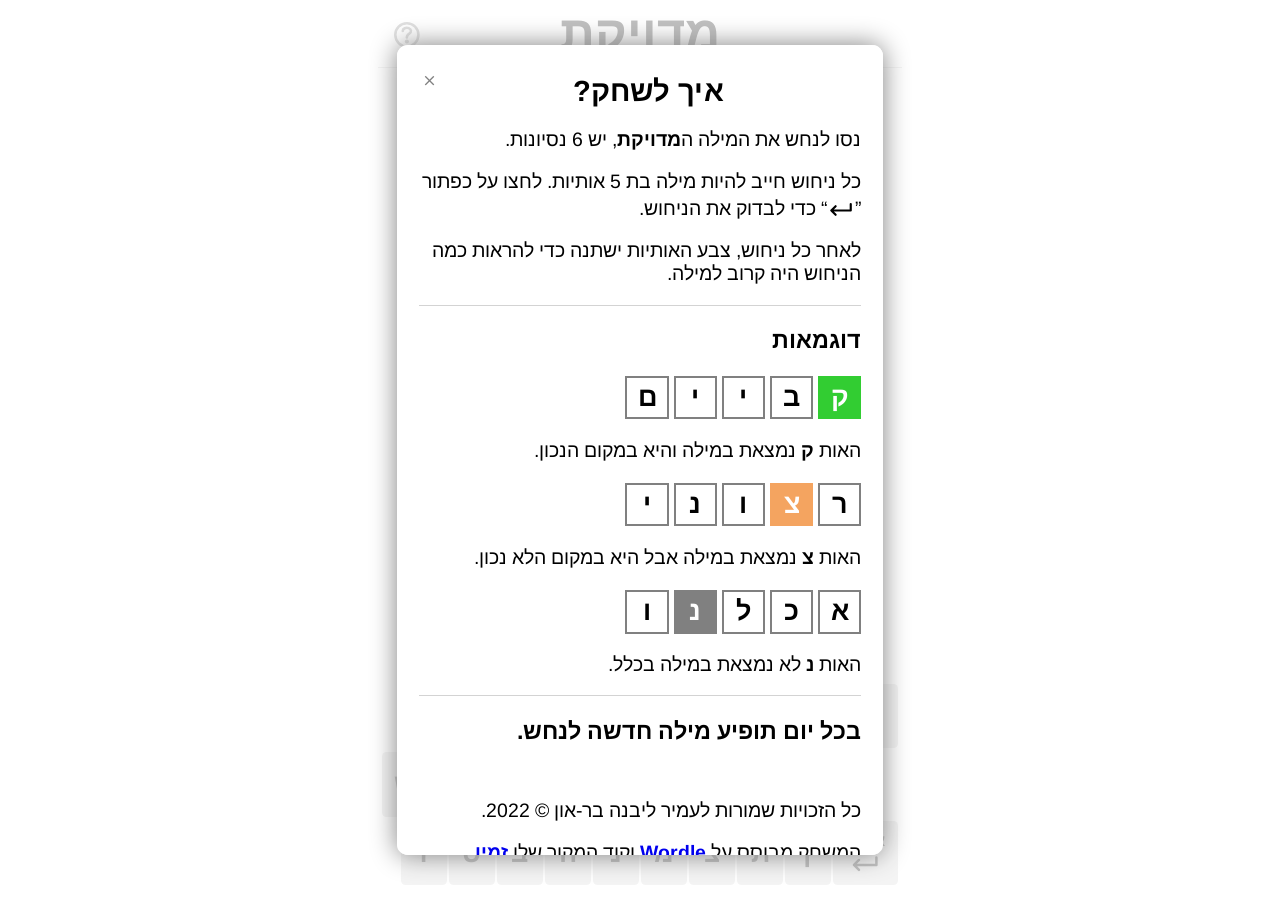
==== index.html @ 58165f93 "twitter image" ====
<!DOCTYPE html>
<html lang="he">
<head>
    <meta charset="UTF-8">
    <meta name=viewport content="width=device-width, initial-scale=1">
    <title>מדויקת: משחק מילים</title>
    <link rel="icon" href="favicon.png">
    <meta property="og:image" content="screenshot.png">
    <meta name="twitter:card" content="summary">
    <meta name="twitter:title" content="מדויקת: משחק מילים">
    <meta name="twitter:image" content="https://amirlb.github.io/meduyeket/screenshot-twitter.png">
    <link rel="stylesheet" href="style.css">
    <script src="words.js" charset="UTF-8"></script>
    <script src="main.js" charset="UTF-8"></script>
    <!-- Global site tag (gtag.js) - Google Analytics -->
    <script async src="https://www.googletagmanager.com/gtag/js?id=G-9BNSJSTY61"></script>
    <script>
        window.dataLayer = window.dataLayer || [];
        function gtag(){dataLayer.push(arguments);}
        gtag('js', new Date());

        gtag('config', 'G-9BNSJSTY61', { cookieFlags: 'SameSite=None; Secure' });
    </script>
</head>
<!--
    A word guessing game inspired by Wordle
    Copyright (C) 2022  Amir Livne Bar-on

    This program is free software: you can redistribute it and/or modify
    it under the terms of the GNU Affero General Public License as published by
    the Free Software Foundation, either version 3 of the License, or
    (at your option) any later version.

    This program is distributed in the hope that it will be useful,
    but WITHOUT ANY WARRANTY; without even the implied warranty of
    MERCHANTABILITY or FITNESS FOR A PARTICULAR PURPOSE.  See the
    GNU Affero General Public License for more details.

    You should have received a copy of the GNU Affero General Public License
    along with this program.  If not, see <http://www.gnu.org/licenses/>.
-->
<body>
        <div id="header">
            <svg id="help-button" viewbox="0 0 105 105">
                <path
                    d="M 34 35 A 16 12.5 0 1 1 59.6 45 A 24 18.75 0 0 0 50 60"
                    stroke-width="10" stroke-linecap="round" fill="none" stroke="gray" />
                <circle cx="50" cy="76" r="8" fill="gray" />
                <circle cx="50" cy="50" r="45" stroke-width="10" fill="none" stroke="gray" />
            </svg>
            <span id="app-name">מדויקת</span>
        </div>
        <div id="guesses">
            <div class="row" id="guess-1">
                <div class="letter" id="letter-1-1"></div>
                <div class="letter" id="letter-1-2"></div>
                <div class="letter" id="letter-1-3"></div>
                <div class="letter" id="letter-1-4"></div>
                <div class="letter" id="letter-1-5"></div>
            </div>
            <div class="row" id="guess-2">
                <div class="letter" id="letter-2-1"></div>
                <div class="letter" id="letter-2-2"></div>
                <div class="letter" id="letter-2-3"></div>
                <div class="letter" id="letter-2-4"></div>
                <div class="letter" id="letter-2-5"></div>
            </div>
            <div class="row" id="guess-3">
                <div class="letter" id="letter-3-1"></div>
                <div class="letter" id="letter-3-2"></div>
                <div class="letter" id="letter-3-3"></div>
                <div class="letter" id="letter-3-4"></div>
                <div class="letter" id="letter-3-5"></div>
            </div>
            <div class="row" id="guess-4">
                <div class="letter" id="letter-4-1"></div>
                <div class="letter" id="letter-4-2"></div>
                <div class="letter" id="letter-4-3"></div>
                <div class="letter" id="letter-4-4"></div>
                <div class="letter" id="letter-4-5"></div>
            </div>
            <div class="row" id="guess-5">
                <div class="letter" id="letter-5-1"></div>
                <div class="letter" id="letter-5-2"></div>
                <div class="letter" id="letter-5-3"></div>
                <div class="letter" id="letter-5-4"></div>
                <div class="letter" id="letter-5-5"></div>
            </div>
            <div class="row" id="guess-6">
                <div class="letter" id="letter-6-1"></div>
                <div class="letter" id="letter-6-2"></div>
                <div class="letter" id="letter-6-3"></div>
                <div class="letter" id="letter-6-4"></div>
                <div class="letter" id="letter-6-5"></div>
            </div>
        </div>
        <div id="keyboard">
            <div class="keyboard-row">
                <div class="key wide" value="Backspace"><svg viewBox="0 0 60 50">
                    <path d="M50,10L20,10L10,25L20,40L50,40L50,10M27,20L37,30M37,20L27,30" fill="none" stroke-width="5" stroke="black" stroke-linecap="square" />
                </svg></div
                ><div class="key">פ</div
                ><div class="key">ם</div
                ><div class="key">ן</div
                ><div class="key">ו</div
                ><div class="key">ט</div
                ><div class="key">א</div
                ><div class="key">ר</div
                ><div class="key">ק</div>
            </div>
            <div class="keyboard-row">
                <div class="key">ף</div
                ><div class="key">ך</div
                ><div class="key">ל</div
                ><div class="key">ח</div
                ><div class="key">י</div
                ><div class="key">ע</div
                ><div class="key">כ</div
                ><div class="key">ג</div
                ><div class="key">ד</div
                ><div class="key">ש</div>
            </div>
            <div class="keyboard-row">
                <div class="key wide" value="Enter">
                    <div>אישור</div>
                    <svg viewBox="0 0 65 50">
                        <path d="M55,15L55,30L10,30L20,20M10,30L20,40" fill="none" stroke-width="5" stroke="black" stroke-linecap="round" stroke-linejoin="round" />
                    </svg></div
                ><div class="key">ץ</div
                ><div class="key">ת</div
                ><div class="key">צ</div
                ><div class="key">מ</div
                ><div class="key">נ</div
                ><div class="key">ה</div
                ><div class="key">ב</div
                ><div class="key">ס</div
                ><div class="key">ז</div>
            </div>
        </div>
    <div id="modal" class="hidden">
        <div id="help-screen" class="hidden">
            <div class="close-button">⨉</div>
            <h1>איך לשחק?</h1>
            <p>נסו לנחש את המילה ה<b>מדויקת</b>, יש 6 נסיונות.</p>
            <p>
                כל ניחוש חייב להיות מילה בת 5 אותיות.
                לחצו על כפתור
                <span class="no-break">”<svg viewBox="0 0 65 50">
                    <path d="M55,15L55,30L10,30L20,20M10,30L20,40" fill="none" stroke-width="5" stroke="black" stroke-linecap="round" stroke-linejoin="round" />
                </svg>“</span>
                כדי לבדוק את הניחוש.
            </p>
            <p>לאחר כל ניחוש, צבע האותיות ישתנה כדי להראות כמה הניחוש היה קרוב למילה.</p>
            <h2>דוגמאות</h2>
            <p>
                <span class="letter example exact">ק</span>
                <span class="letter example full">ב</span>
                <span class="letter example full">י</span>
                <span class="letter example full">י</span>
                <span class="letter example full">ם</span>
            </p>
            <p>
                האות
                <b>ק</b>
                נמצאת במילה והיא במקום הנכון.
            </p>
            <p>
                <span class="letter example full">ר</span>
                <span class="letter example other">צ</span>
                <span class="letter example full">ו</span>
                <span class="letter example full">נ</span>
                <span class="letter example full">י</span>
            </p>
            <p>
                האות
                <b>צ</b>
                נמצאת במילה אבל היא במקום הלא נכון.
            </p>
            <p>
                <span class="letter example full">א</span>
                <span class="letter example full">כ</span>
                <span class="letter example full">ל</span>
                <span class="letter example wrong">נ</span>
                <span class="letter example full">ו</span>
            </p>
            <p>
                האות
                <b>נ</b>
                לא נמצאת במילה בכלל.
            </p>
            <h2>בכל יום תופיע מילה חדשה לנחש.</h2>
            <div id="copyright-notice">
                <p>כל הזכויות שמורות לעמיר ליבנה בר-און © 2022.</p>
                <p>
                    המשחק מבוסס על
                    <a href="https://www.powerlanguage.co.uk/wordle/" target="_blank">Wordle</a>
                    וקוד המקור שלו
                    <a href="https://github.com/amirlb/meduyeket" target="_blank">זמין לצפייה</a>.
                </p>
            </div>
        </div>
        <div id="success-screen" class="hidden">
            <div class="close-button">⨉</div>
            <h1 id="success-header"></h1>
            <p>שתפו את התוצאה:</p>
            <div id="share-button">
                <div id="result"></div>
                <div id="share-button-text">
                    <svg viewBox="0 0 24 24">
                        <path d="M18 16.08c-.76 0-1.44.3-1.96.77L8.91 12.7c.05-.23.09-.46.09-.7s-.04-.47-.09-.7l7.05-4.11c.54.5 1.25.81 2.04.81 1.66 0 3-1.34 3-3s-1.34-3-3-3-3 1.34-3 3c0 .24.04.47.09.7L8.04 9.81C7.5 9.31 6.79 9 6 9c-1.66 0-3 1.34-3 3s1.34 3 3 3c.79 0 1.5-.31 2.04-.81l7.12 4.16c-.05.21-.08.43-.08.65 0 1.61 1.31 2.92 2.92 2.92 1.61 0 2.92-1.31 2.92-2.92s-1.31-2.92-2.92-2.92z" fill="white" />
                    </svg>
                    <span>שיתוף</span>
                </div>
            </div>
            <div id="countdown-container">
                <div>המילה הבאה בעוד</div>
                <div id="countdown"></div>
            </div>
        </div>
    </div>
    <div id="popup" class="hidden"></div>
</body>
</html>
---- style.css ----
/*
    A word guessing game inspired by Wordle
    Copyright (C) 2022  Amir Livne Bar-on

    This program is free software: you can redistribute it and/or modify
    it under the terms of the GNU Affero General Public License as published by
    the Free Software Foundation, either version 3 of the License, or
    (at your option) any later version.

    This program is distributed in the hope that it will be useful,
    but WITHOUT ANY WARRANTY; without even the implied warranty of
    MERCHANTABILITY or FITNESS FOR A PARTICULAR PURPOSE.  See the
    GNU Affero General Public License for more details.

    You should have received a copy of the GNU Affero General Public License
    along with this program.  If not, see <http://www.gnu.org/licenses/>.
*/

@font-face {
    font-family: Arimo;
    src: url(Arimo-VariableFont_wght.ttf);
}

html {
    user-select: none;
    direction: rtl;
    height: 100%;
}

body {
    margin: 0;
    height: 100%;
    display: flex;
    flex-direction: column;
    justify-content: space-between;
    align-items: center;
    font-family: Arimo, Arial, sans-serif;
}

#header {
    width: calc(min(95vw, 57vh));
    padding: calc(min(1vw, 0.6vh));
    border-bottom: 1px solid lightgray;
    text-align: center;
    position: relative;
}
#help-button {
    cursor: pointer;
    position: absolute;
    left: calc(min(3vw, 1.8vh));
    top: calc(min(4vw, 2.4vh));
    height: calc(min(5vw, 3vh));
}
#app-name {
    font-size: calc(min(9vw, 5.4vh));
    font-weight: bold;
}

#guesses {
    display: flex;
    flex-direction: column;
}
.row {
    display: flex;
    flex-direction: row;
    justify-content: center;
}
.row.jiggle {
    animation: jiggle 200ms ease-in-out 0ms 2;
}
@keyframes jiggle {
    0% {transform: translateX(0);}
    25% {transform: translateX(calc(min(0.5vw, 0.3vh)));}
    75% {transform: translateX(calc(max(-0.5vw, -0.3vh)));}
    100% {transform: translateX(0);}
}
.row.win > .letter {
    animation: grow 2000ms ease-in-out 0ms 2 alternate;
}
@keyframes grow {
    0% {transform: none;}
    100% {transform: scale(1.5, 1.5);}
}
.letter {
    width: calc(min(15vw, 9vh));
    height: calc(min(15vw, 9vh));
    margin: calc(min(0.5vw, 0.3vh));
    border: 2px solid lightgray;
    box-sizing: border-box;
    display: inline-flex;
    align-items: center;
    justify-content: center;
    font-size: calc(min(10vw, 6vh));
    font-weight: bold;
    transition: 300ms;
}
.letter.example {
    width: calc(min(8vw, 4.8vh));
    height: calc(min(8vw, 4.8vh));
    margin: calc(min(0.4vw, 0.24vh)) 0 0 0;
    font-size: calc(min(5vw, 3vh));
    font-weight: bold;
    transition: 600ms;
}
.letter.full {
    border: 2px solid gray;
}
.letter.exact, .letter.other, .letter.wrong {
    color: white;
    border: none;
}
.letter.exact {
    background-color: limegreen;
}
.letter.other {
    background-color: sandybrown;
}
.letter.wrong {
    background-color: gray;
}

#keyboard {
    margin-bottom: calc(min(2vw, 1.2vh));
}
.keyboard-row {
    margin-bottom: calc(min(0.7vw, 0.42vh));
    display: flex;
    flex-direction: row;
    gap: calc(min(0.4vw, 0.24vh));
}
.key {
    display: inline-block;
    width: calc(min(8.5vw, 5.1vh));
    height: calc(min(12vw, 7.2vh));
    border-radius: calc(min(1vw, 0.5vh));
    background-color: lightgray;
    display: inline-flex;
    align-items: center;
    justify-content: center;
    font-size: calc(min(5vw, 3vh));
    font-weight: bold;
}
.key[match="exact"], .key[match="other"], .key[match="wrong"] {
    color: white;
}
.key[match="exact"] {
    background-color: limegreen;
}
.key[match="other"] {
    background-color: sandybrown;
}
.key[match="wrong"] {
    background-color: gray;
}
.key.wide {
    width: calc(min(12vw, 7.2vh));
    flex-direction: column;
    font-weight: normal;
    font-size: 1.8vh;
}
.key > svg {
    width: calc(min(6vw, 3.6vh));
}
.keyboard-row:nth-child(2) > .key:first-child {
    margin-right: calc(min(7vw, 4.2vh));
}

#popup {
    position: fixed;
    top: calc(min(15vw, 9vh));
    padding: calc(min(3vw, 1.8vh));
    border-radius: calc(min(1vw, 0.6vh));
    background-color: black;
    color: white;
    font-size: calc(min(4vw, 2.4vh));
}
#popup.hidden {
    transition: 400ms;
    opacity: 0;
}

#modal {
    position: fixed;
    width: 100%;
    height: 100%;
    background-color: rgba(255, 255, 255, 0.75);
    display: flex;
    align-items: center;
    justify-content: center;
}
#modal.hidden {
    display: none;
}
#modal > div {
    width: calc(min(90vw, 54vh));
    max-height: 90%;
    padding: calc(min(2vw, 1.2vh)) calc(min(3vw, 2.4vh)) calc(min(3vw, 2.4vh)) calc(min(3vw, 2.4vh));
    box-sizing: border-box;
    overflow-y: auto;
    background-color: white;
    border-radius: calc(min(2vw, 1.2vh));
    box-shadow: 0 0 calc(min(5vw, 3vh)) gray;
    font-size: calc(min(3.5vw, 2.16vh));
}
#modal > div.hidden {
    display: none;
}
.close-button {
    float: left;
    margin-left: calc(min(1vw, 0.6vh));
    margin-top: calc(min(2vw, 1.2vh));
    color: gray;
}
h1 {
    text-align: center;
    font-size: 1.5em;
}
h2 {
    border-top: 1px solid lightgray;
    margin-top: calc(min(1vw, 0.6vh));
    padding-top: calc(min(4vw, 2.4vh));
    font-size: 1.2em;
}
#help-screen a {
    font-weight: bold;
}
#help-screen svg {
    display: inline;
    height: calc(min(4vw, 2.4vh));
    transform: translateY(calc(min(1vw, 0.5vh)));
}
.no-break {
    white-space: nowrap;
}
#copyright-notice {
    margin-top: calc(min(10vw, 6vh));
}
#share-button {
    display: flex;
    flex-direction: row;
    justify-content: space-between;
    align-items: center;
    background-color: limegreen;
    padding: calc(min(3vw, 1.8vh));
    border-radius: calc(min(2vw, 1.2vh));
}
#share-button-text {
    flex-grow: 1;
    display: flex;
    flex-direction: row;
    justify-content: center;
    align-items: center;
    color: white;
    font-size: calc(min(5vw, 3vh));
    font-weight: 600;
}
#share-button-text > svg {
    height: calc(min(5vw, 3vh));
    margin-left: calc(min(2vw, 1.2vh));
}
#result {
    background-color: white;
    font-size: calc(min(3.5vw, 2.1vh));
    font-weight: normal;
    padding: calc(min(2vw, 1.2vh));
    border-radius: calc(min(1vw, 0.6vh));
}
#countdown-container {
    border-top: 1px solid gray;
    padding-right: calc(min(3vw, 1.8vh));
    padding-top: calc(min(5vw, 3vh));
    margin-top: calc(min(5vw, 3vh));
    display: flex;
    flex-direction: column;
    justify-content: center;
    align-items: center;
}
#countdown {
    margin-top: calc(min(2vw, 1.2vh));
    font-size: calc(min(8vw, 4.8vh));
}
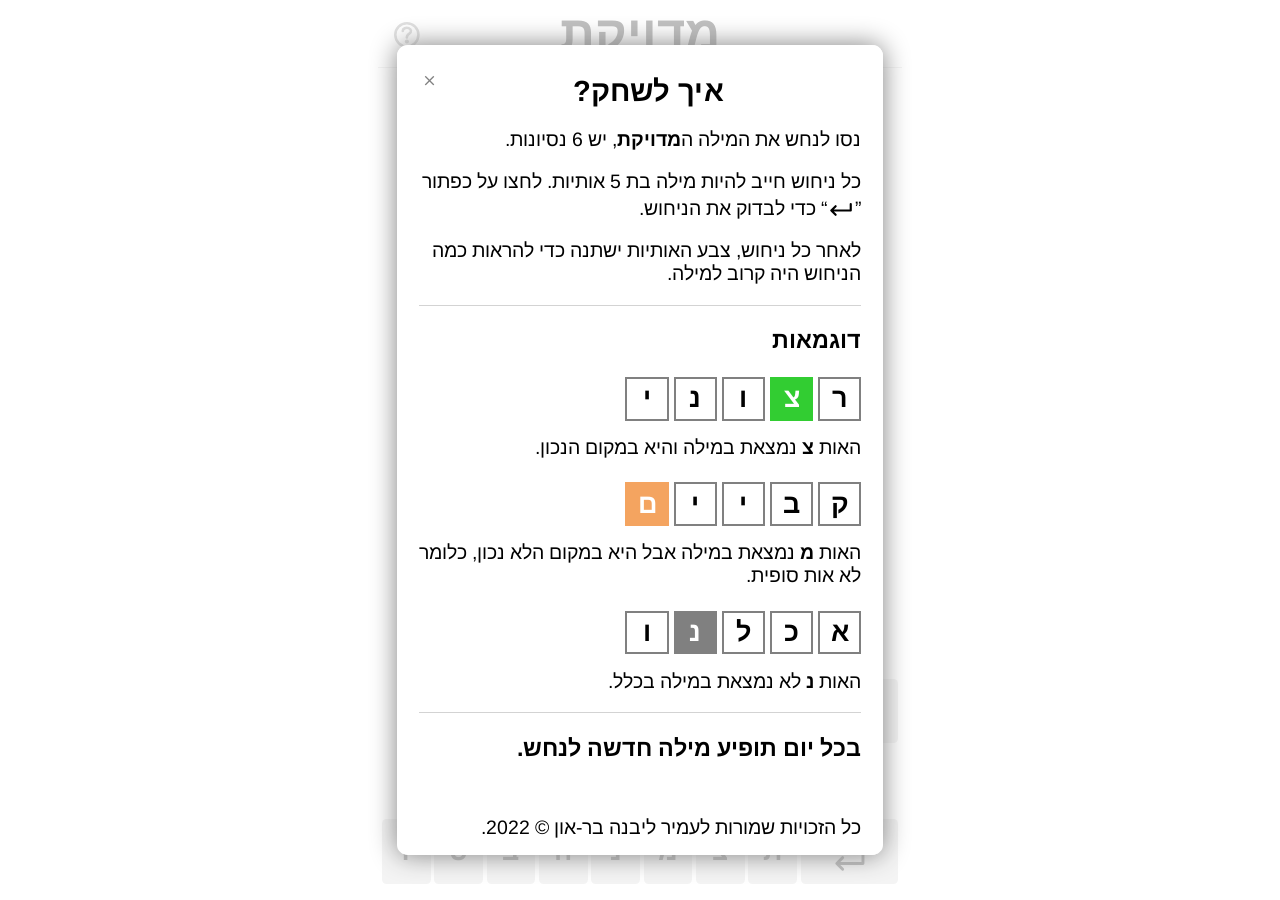
==== commit 6938f940: "no final letters" ====
--- a/index.html
+++ b/index.html
@@ -6,6 +6,7 @@
     <title>מדויקת: משחק מילים</title>
     <link rel="icon" href="favicon.png">
     <meta property="og:image" content="screenshot.png">
+    <meta property="og:description" content="נסו לנחש את המילה המדויקת, יש 6 נסיונות. כל ניחוש חייב להיות מילה בת 5 אותיות. לאחר כל ניחוש, צבע האותיות ישתנה כדי להראות כמה הניחוש היה קרוב למילה">
     <meta name="twitter:card" content="summary">
     <meta name="twitter:title" content="מדויקת: משחק מילים">
     <meta name="twitter:image" content="https://amirlb.github.io/meduyeket/screenshot-twitter.png">
@@ -100,8 +101,6 @@
                     <path d="M50,10L20,10L10,25L20,40L50,40L50,10M27,20L37,30M37,20L27,30" fill="none" stroke-width="5" stroke="black" stroke-linecap="square" />
                 </svg></div
                 ><div class="key">פ</div
-                ><div class="key">ם</div
-                ><div class="key">ן</div
                 ><div class="key">ו</div
                 ><div class="key">ט</div
                 ><div class="key">א</div
@@ -109,9 +108,7 @@
                 ><div class="key">ק</div>
             </div>
             <div class="keyboard-row">
-                <div class="key">ף</div
-                ><div class="key">ך</div
-                ><div class="key">ל</div
+                <div class="key">ל</div
                 ><div class="key">ח</div
                 ><div class="key">י</div
                 ><div class="key">ע</div
@@ -126,7 +123,6 @@
                     <svg viewBox="0 0 65 50">
                         <path d="M55,15L55,30L10,30L20,20M10,30L20,40" fill="none" stroke-width="5" stroke="black" stroke-linecap="round" stroke-linejoin="round" />
                     </svg></div
-                ><div class="key">ץ</div
                 ><div class="key">ת</div
                 ><div class="key">צ</div
                 ><div class="key">מ</div
@@ -153,28 +149,28 @@
             <p>לאחר כל ניחוש, צבע האותיות ישתנה כדי להראות כמה הניחוש היה קרוב למילה.</p>
             <h2>דוגמאות</h2>
             <p>
-                <span class="letter example exact">ק</span>
+                <span class="letter example full">ר</span>
+                <span class="letter example exact">צ</span>
+                <span class="letter example full">ו</span>
+                <span class="letter example full">נ</span>
+                <span class="letter example full">י</span>
+            </p>
+            <p>
+                האות
+                <b>צ</b>
+                נמצאת במילה והיא במקום הנכון.
+            </p>
+            <p>
+                <span class="letter example full">ק</span>
                 <span class="letter example full">ב</span>
                 <span class="letter example full">י</span>
                 <span class="letter example full">י</span>
-                <span class="letter example full">ם</span>
+                <span class="letter example other">ם</span>
             </p>
             <p>
                 האות
-                <b>ק</b>
-                נמצאת במילה והיא במקום הנכון.
-            </p>
-            <p>
-                <span class="letter example full">ר</span>
-                <span class="letter example other">צ</span>
-                <span class="letter example full">ו</span>
-                <span class="letter example full">נ</span>
-                <span class="letter example full">י</span>
-            </p>
-            <p>
-                האות
-                <b>צ</b>
-                נמצאת במילה אבל היא במקום הלא נכון.
+                <b>מ</b>
+                נמצאת במילה אבל היא במקום הלא נכון, כלומר לא אות סופית.
             </p>
             <p>
                 <span class="letter example full">א</span>
--- a/style.css
+++ b/style.css
@@ -97,7 +97,7 @@
 .letter.example {
     width: calc(min(8vw, 4.8vh));
     height: calc(min(8vw, 4.8vh));
-    margin: calc(min(0.4vw, 0.24vh)) 0 0 0;
+    margin: calc(min(0.5vw, 0.4vh)) 0 calc(max(-0.5vw, -0.4vh)) 0;
     font-size: calc(min(5vw, 3vh));
     font-weight: bold;
     transition: 600ms;
@@ -123,14 +123,14 @@
     margin-bottom: calc(min(2vw, 1.2vh));
 }
 .keyboard-row {
-    margin-bottom: calc(min(0.7vw, 0.42vh));
-    display: flex;
-    flex-direction: row;
-    gap: calc(min(0.4vw, 0.24vh));
+    margin-bottom: calc(min(1vw, 0.6vh));
+    display: flex;
+    flex-direction: row;
+    gap: calc(min(0.7vw, 0.42vh));
 }
 .key {
     display: inline-block;
-    width: calc(min(8.5vw, 5.1vh));
+    width: calc(min(9vw, 5.4vh));
     height: calc(min(12vw, 7.2vh));
     border-radius: calc(min(1vw, 0.5vh));
     background-color: lightgray;
@@ -153,16 +153,16 @@
     background-color: gray;
 }
 .key.wide {
-    width: calc(min(12vw, 7.2vh));
+    width: calc(min(18vw, 10.8vh));
     flex-direction: column;
     font-weight: normal;
     font-size: 1.8vh;
 }
 .key > svg {
-    width: calc(min(6vw, 3.6vh));
+    width: calc(min(7vw, 4.2vh));
 }
 .keyboard-row:nth-child(2) > .key:first-child {
-    margin-right: calc(min(7vw, 4.2vh));
+    margin-right: calc(min(15vw, 9vh));
 }
 
 #popup {
@@ -264,6 +264,8 @@
     font-weight: normal;
     padding: calc(min(2vw, 1.2vh));
     border-radius: calc(min(1vw, 0.6vh));
+    white-space: pre;
+    user-select: text;
 }
 #countdown-container {
     border-top: 1px solid gray;
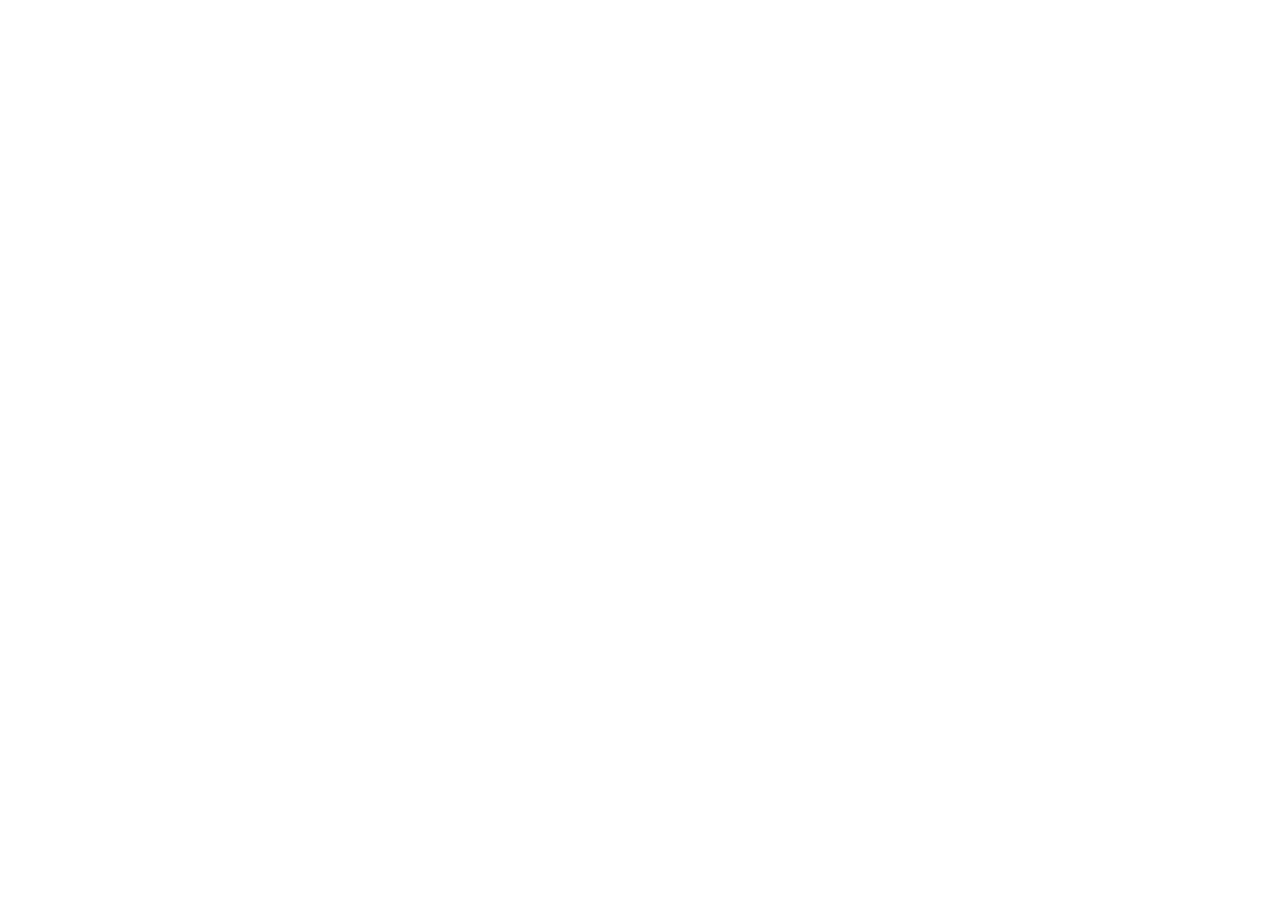
==== commit 4446d011: "only redirection" ====
--- a/index.html
+++ b/index.html
@@ -2,218 +2,25 @@
 <html lang="he">
 <head>
     <meta charset="UTF-8">
-    <meta name=viewport content="width=device-width, initial-scale=1">
+    <meta http-equiv="Refresh" content="0; URL=https://meduyeket.net/">
+    <script>window.location = "https://meduyeket.net/";</script>
     <title>מדויקת: משחק מילים</title>
-    <link rel="icon" href="favicon.png">
-    <meta property="og:image" content="screenshot.png">
-    <meta property="og:description" content="נסו לנחש את המילה המדויקת, יש 6 נסיונות. כל ניחוש חייב להיות מילה בת 5 אותיות. לאחר כל ניחוש, צבע האותיות ישתנה כדי להראות כמה הניחוש היה קרוב למילה">
-    <meta name="twitter:card" content="summary">
-    <meta name="twitter:title" content="מדויקת: משחק מילים">
-    <meta name="twitter:image" content="https://amirlb.github.io/meduyeket/screenshot-twitter.png">
-    <link rel="stylesheet" href="style.css">
-    <script src="words.js" charset="UTF-8"></script>
-    <script src="main.js" charset="UTF-8"></script>
-    <!-- Global site tag (gtag.js) - Google Analytics -->
-    <script async src="https://www.googletagmanager.com/gtag/js?id=G-9BNSJSTY61"></script>
-    <script>
-        window.dataLayer = window.dataLayer || [];
-        function gtag(){dataLayer.push(arguments);}
-        gtag('js', new Date());
-
-        gtag('config', 'G-9BNSJSTY61', { cookieFlags: 'SameSite=None; Secure' });
-    </script>
+    <style>
+        body {
+            direction: rtl;
+            text-align: center;
+            font-family: sans-serif;
+            padding: calc(min(3vw, 1.8vh));
+        }
+        p {font-size: calc(min(5vw, 3vh));}
+        a {font-size: calc(min(8vw, 4.8vh));}
+    </style>
 </head>
-<!--
-    A word guessing game inspired by Wordle
-    Copyright (C) 2022  Amir Livne Bar-on
-
-    This program is free software: you can redistribute it and/or modify
-    it under the terms of the GNU Affero General Public License as published by
-    the Free Software Foundation, either version 3 of the License, or
-    (at your option) any later version.
-
-    This program is distributed in the hope that it will be useful,
-    but WITHOUT ANY WARRANTY; without even the implied warranty of
-    MERCHANTABILITY or FITNESS FOR A PARTICULAR PURPOSE.  See the
-    GNU Affero General Public License for more details.
-
-    You should have received a copy of the GNU Affero General Public License
-    along with this program.  If not, see <http://www.gnu.org/licenses/>.
--->
 <body>
-        <div id="header">
-            <svg id="help-button" viewbox="0 0 105 105">
-                <path
-                    d="M 34 35 A 16 12.5 0 1 1 59.6 45 A 24 18.75 0 0 0 50 60"
-                    stroke-width="10" stroke-linecap="round" fill="none" stroke="gray" />
-                <circle cx="50" cy="76" r="8" fill="gray" />
-                <circle cx="50" cy="50" r="45" stroke-width="10" fill="none" stroke="gray" />
-            </svg>
-            <span id="app-name">מדויקת</span>
-        </div>
-        <div id="guesses">
-            <div class="row" id="guess-1">
-                <div class="letter" id="letter-1-1"></div>
-                <div class="letter" id="letter-1-2"></div>
-                <div class="letter" id="letter-1-3"></div>
-                <div class="letter" id="letter-1-4"></div>
-                <div class="letter" id="letter-1-5"></div>
-            </div>
-            <div class="row" id="guess-2">
-                <div class="letter" id="letter-2-1"></div>
-                <div class="letter" id="letter-2-2"></div>
-                <div class="letter" id="letter-2-3"></div>
-                <div class="letter" id="letter-2-4"></div>
-                <div class="letter" id="letter-2-5"></div>
-            </div>
-            <div class="row" id="guess-3">
-                <div class="letter" id="letter-3-1"></div>
-                <div class="letter" id="letter-3-2"></div>
-                <div class="letter" id="letter-3-3"></div>
-                <div class="letter" id="letter-3-4"></div>
-                <div class="letter" id="letter-3-5"></div>
-            </div>
-            <div class="row" id="guess-4">
-                <div class="letter" id="letter-4-1"></div>
-                <div class="letter" id="letter-4-2"></div>
-                <div class="letter" id="letter-4-3"></div>
-                <div class="letter" id="letter-4-4"></div>
-                <div class="letter" id="letter-4-5"></div>
-            </div>
-            <div class="row" id="guess-5">
-                <div class="letter" id="letter-5-1"></div>
-                <div class="letter" id="letter-5-2"></div>
-                <div class="letter" id="letter-5-3"></div>
-                <div class="letter" id="letter-5-4"></div>
-                <div class="letter" id="letter-5-5"></div>
-            </div>
-            <div class="row" id="guess-6">
-                <div class="letter" id="letter-6-1"></div>
-                <div class="letter" id="letter-6-2"></div>
-                <div class="letter" id="letter-6-3"></div>
-                <div class="letter" id="letter-6-4"></div>
-                <div class="letter" id="letter-6-5"></div>
-            </div>
-        </div>
-        <div id="keyboard">
-            <div class="keyboard-row">
-                <div class="key wide" value="Backspace"><svg viewBox="0 0 60 50">
-                    <path d="M50,10L20,10L10,25L20,40L50,40L50,10M27,20L37,30M37,20L27,30" fill="none" stroke-width="5" stroke="black" stroke-linecap="square" />
-                </svg></div
-                ><div class="key">פ</div
-                ><div class="key">ו</div
-                ><div class="key">ט</div
-                ><div class="key">א</div
-                ><div class="key">ר</div
-                ><div class="key">ק</div>
-            </div>
-            <div class="keyboard-row">
-                <div class="key">ל</div
-                ><div class="key">ח</div
-                ><div class="key">י</div
-                ><div class="key">ע</div
-                ><div class="key">כ</div
-                ><div class="key">ג</div
-                ><div class="key">ד</div
-                ><div class="key">ש</div>
-            </div>
-            <div class="keyboard-row">
-                <div class="key wide" value="Enter">
-                    <div>אישור</div>
-                    <svg viewBox="0 0 65 50">
-                        <path d="M55,15L55,30L10,30L20,20M10,30L20,40" fill="none" stroke-width="5" stroke="black" stroke-linecap="round" stroke-linejoin="round" />
-                    </svg></div
-                ><div class="key">ת</div
-                ><div class="key">צ</div
-                ><div class="key">מ</div
-                ><div class="key">נ</div
-                ><div class="key">ה</div
-                ><div class="key">ב</div
-                ><div class="key">ס</div
-                ><div class="key">ז</div>
-            </div>
-        </div>
-    <div id="modal" class="hidden">
-        <div id="help-screen" class="hidden">
-            <div class="close-button">⨉</div>
-            <h1>איך לשחק?</h1>
-            <p>נסו לנחש את המילה ה<b>מדויקת</b>, יש 6 נסיונות.</p>
-            <p>
-                כל ניחוש חייב להיות מילה בת 5 אותיות.
-                לחצו על כפתור
-                <span class="no-break">”<svg viewBox="0 0 65 50">
-                    <path d="M55,15L55,30L10,30L20,20M10,30L20,40" fill="none" stroke-width="5" stroke="black" stroke-linecap="round" stroke-linejoin="round" />
-                </svg>“</span>
-                כדי לבדוק את הניחוש.
-            </p>
-            <p>לאחר כל ניחוש, צבע האותיות ישתנה כדי להראות כמה הניחוש היה קרוב למילה.</p>
-            <h2>דוגמאות</h2>
-            <p>
-                <span class="letter example full">ר</span>
-                <span class="letter example exact">צ</span>
-                <span class="letter example full">ו</span>
-                <span class="letter example full">נ</span>
-                <span class="letter example full">י</span>
-            </p>
-            <p>
-                האות
-                <b>צ</b>
-                נמצאת במילה והיא במקום הנכון.
-            </p>
-            <p>
-                <span class="letter example full">ק</span>
-                <span class="letter example full">ב</span>
-                <span class="letter example full">י</span>
-                <span class="letter example full">י</span>
-                <span class="letter example other">ם</span>
-            </p>
-            <p>
-                האות
-                <b>מ</b>
-                נמצאת במילה אבל היא במקום הלא נכון, כלומר לא אות סופית.
-            </p>
-            <p>
-                <span class="letter example full">א</span>
-                <span class="letter example full">כ</span>
-                <span class="letter example full">ל</span>
-                <span class="letter example wrong">נ</span>
-                <span class="letter example full">ו</span>
-            </p>
-            <p>
-                האות
-                <b>נ</b>
-                לא נמצאת במילה בכלל.
-            </p>
-            <h2>בכל יום תופיע מילה חדשה לנחש.</h2>
-            <div id="copyright-notice">
-                <p>כל הזכויות שמורות לעמיר ליבנה בר-און © 2022.</p>
-                <p>
-                    המשחק מבוסס על
-                    <a href="https://www.powerlanguage.co.uk/wordle/" target="_blank">Wordle</a>
-                    וקוד המקור שלו
-                    <a href="https://github.com/amirlb/meduyeket" target="_blank">זמין לצפייה</a>.
-                </p>
-            </div>
-        </div>
-        <div id="success-screen" class="hidden">
-            <div class="close-button">⨉</div>
-            <h1 id="success-header"></h1>
-            <p>שתפו את התוצאה:</p>
-            <div id="share-button">
-                <div id="result"></div>
-                <div id="share-button-text">
-                    <svg viewBox="0 0 24 24">
-                        <path d="M18 16.08c-.76 0-1.44.3-1.96.77L8.91 12.7c.05-.23.09-.46.09-.7s-.04-.47-.09-.7l7.05-4.11c.54.5 1.25.81 2.04.81 1.66 0 3-1.34 3-3s-1.34-3-3-3-3 1.34-3 3c0 .24.04.47.09.7L8.04 9.81C7.5 9.31 6.79 9 6 9c-1.66 0-3 1.34-3 3s1.34 3 3 3c.79 0 1.5-.31 2.04-.81l7.12 4.16c-.05.21-.08.43-.08.65 0 1.61 1.31 2.92 2.92 2.92 1.61 0 2.92-1.31 2.92-2.92s-1.31-2.92-2.92-2.92z" fill="white" />
-                    </svg>
-                    <span>שיתוף</span>
-                </div>
-            </div>
-            <div id="countdown-container">
-                <div>המילה הבאה בעוד</div>
-                <div id="countdown"></div>
-            </div>
-        </div>
-    </div>
-    <div id="popup" class="hidden"></div>
+    <p>
+        <b>מדויקת</b>
+        עברה לכתובת חדשה!
+    </p>
+    <a href="https://meduyeket.net/">meduyeket.net</a>
 </body>
-</html>
+</html>
